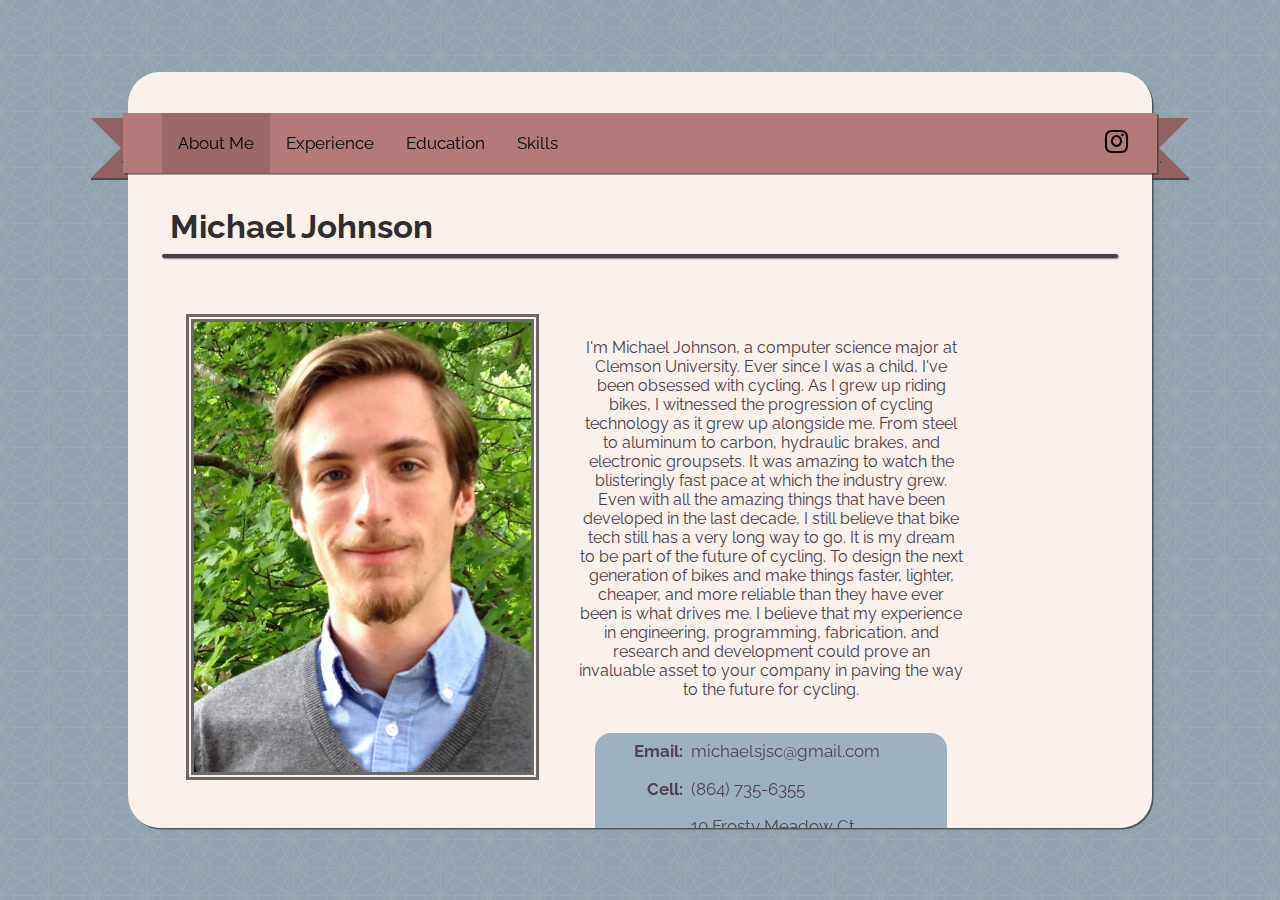
==== resume.html @ 5c2c33d6 "modified:   resume.html" ====
<!DOCTYPE html>
 <meta charset="UTF-8">
<!--
Kudos on being through. Nothing particularly interesting here though
<-->
<html>
  <head>
    <title>Velomaniac</title>
    <link rel="stylesheet" href="style.css">
    <link href="https://fonts.googleapis.com/css?family=Playfair+Display|Raleway" rel="stylesheet">
    <link rel="stylesheet" href="https://cdnjs.cloudflare.com/ajax/libs/font-awesome/4.7.0/css/font-awesome.min.css">
  </head>
<script type="text/javascript", language="javascript">
function openTab(evt, tabName) {
    var i, tabcontent, tablinks;
    tabcontent = document.getElementsByClassName("tabcontent");
    for (i = 0; i < tabcontent.length; i++) {
        tabcontent[i].style.display = "none";
    }
    tablinks = document.getElementsByClassName("tablinks");
    for (i = 0; i < tablinks.length; i++) {
        tablinks[i].className = tablinks[i].className.replace(" active", "");
    }
    document.getElementById(tabName).style.display = "block";
    evt.currentTarget.className += " active";
}
window.onload = function() {
  document.getElementById("About Me").style.display = "block";
  document.getElementById('defaultOpen').className += " active";
}
</script>
<body>
  <!-- Tab links -->
<div class="tab">
  <button class="tablinks" onclick="openTab(event, 'About Me')" id="defaultOpen">About Me</button>
  <button class="tablinks" onclick="openTab(event, 'Experience')">Experience</button>
  <button class="tablinks" onclick="openTab(event, 'Education')">Education</button>
  <button class="tablinks" onclick="openTab(event, 'Skills')">Skills</button>
  <a href="https://www.instagram.com/bichael_nonsense/" class="fa fa-instagram"></a>
</div>
<div id="ribbon_bg"></div>
<!-- Tab content -->
<div id="About Me" class="tabcontent">
  <h1>Michael Johnson</h1>
  <hr>
  <img id="biopic" src="biopic.jpg"></img>
  <pi id ="About_txt">I'm Michael Johnson, a computer science major at Clemson University. Ever since I was a child, I've been obsessed with cycling.  As I grew up riding bikes, I witnessed the progression of cycling technology as it grew up alongside me. From steel to aluminum to carbon, hydraulic brakes, and electronic groupsets. It was amazing to watch the blisteringly fast pace at which the industry grew.  Even with all the amazing things that have been developed in the last decade, I still believe that bike tech still has a very long way to go. It is my dream to be part of the future of cycling. To design the next generation of bikes and make things faster, lighter, cheaper, and more reliable than they have ever been is what drives me. I believe that my experience in engineering, programming, fabrication, and research and development could prove an invaluable asset to your company in paving the way to the future for cycling.</p>
<!--
  <p id="About_txt"> I am an undergraduate mechanical engineering student at Clemson University. I have experience in multiple engineering disciplines, including mechanical, electrical, and computer engineering. I enjoy solving difficult technical problems and learning new things along the way. Give me a task and I will find a way to complete it. I like to try new things and I won't stray away from doing something out of my comfort zone. In my free time, I love to spend time maintaining and riding bikes of all disciplines, programming, metalwork, and building small electronics. </p>
  -->
  <table id="About_info">
    <tr> <th>Email:</th> <td>michaelsjsc@gmail.com</td> </tr>
    <tr> <th>Cell:</th> <td>(864) 735-6355</td> </tr>
    <tr> <th>Address:</th> <td>10 Frosty Meadow Ct. Greenville SC</td> </tr>
  </table>
</div>

<div id="Experience" class="tabcontent">
  <h1>Experience</h1>
  <hr>
  <div id="job0" class="job">
    <h2>Pedal Chic</h2>
    <h3>Greenville SC, 2018</h3>
    <p> I worked for three months over the summer of 2018 as lead mechanic and salesperson at Pedal Chic Cycles. Utilizing and cultivating my passion and knowledge about cycling I helped customers find the right bike and worked with them to create a fun cycling experience through maintenance services, workshops, education services, and bike fitting.
</p>
<hr class="div-light">
</div>
  <div id="job1" class="job">
    <h2>CPR Cell Phone Repair</h2>
    <h3>Greenville SC, 2017</h3>
    <p>For the summer of '17 I held the position of assistant manager at CPR Phone Repair. Over this time, I gained extensive experience in customer relations and retail management in addition to learning various electronic diagnostic techniques and problem-solving skills.</p>
  </div>
  <hr class="div-light">
  <div id="job3" class="job">
  <h2>Additional Experience</h2>
  <div id="job2" class="job">
  <h2>FIRST Robotics Team 281</h2>
  <h3>Greenville, SC 2013-2017</h3>
  <p>I was on a FIRST robotics team for the duration of my high-school education. From my time on the team, I gained early in-depth experience in electrical and mechanical engineering, AutoCAD, SolidWorks, and several programming languages including C++ and Java. I also gained valuble experience in a leadership role as the head of electrical design.</p>
  <b>Accomplishments</b>
  <ul>
    <li>Four years of extensive experience in electrical and mechanical engineering, design, and manufacturing. During which I specialized in electrical systems.</li>
    <li>Two years in a leadership position as Electrical Capitan. As which I trained and lead up to ten other students in designing, constructing, and maintaining electrical systems for various robots</li>
    <li>Extensive training with various manufacturing and prototyping equipment; Including lathes, mills (Both CNC and manual), bandsaws, laser cutters, and 3D printers.</li>
  </ul>
  </div>
  <p>Over 200 hours of community service with various local organizations including the United Way, Upstate Forever, and the Greenville Humane Society.</p>
</div>
</div>
<div id="Education" class="tabcontent">
  <h1>Education</h1>
  <hr>
  <div id="school1" class="job">
    <h2>Clemson University - College of Engineering</h2>
    <h3>Clemson, SC 2017-2021</h3>
    <p>Currently a sophomore pursuing a bachelors in mechanical engineering. During my enrollment I have gained a great amount of experience in topics related to mechanical engineering including material science, physics, thermodynamics, fluid mechanics, mathematics, chemistry and more specific fields of study such as prosthetic design and automotive design.</p>
    <hr class="div-light">
  </div>
  <div id="school2" class="job">
    <h2>Greenville Technical Charter High School</h2>
    <h3>Greenville, SC 2013-2017</h3>
    <p>A charter high school run in collaboration with the Greenville Technical College. It was created to provide high school students with advanced accelerated learning programs through the enrollment in college courses alongside standard high school courses<br>Graduated with a final GPA of 3.89</p>
  </div>
  <hr class="div-light">
  <div id="school3" class="job">
    <h2>Greenville Technical College</h2>
    <h3>Greenville, SC 2013-2017</h3>
    <p>Early College Program - Transferred to Clemson University</p>
  </div>
</div>

<div id="Skills" class="tabcontent">
  <h1>Skills</h1>
  <hr>
  <div class="job" id="skill_list">
    <ul>
      <li>Proficency in several programming languages including pyhton, C, go, ruby, bash, javascript, css, less, html, zsh, C++, VisualBasic, and MatLab </li>
      <li>Concrete understanding in linux archetechiture and a passion for frontend interface design and customization</li>
      <li>Trained in AutoCAD and certified in SolidWorks</li>
      <li>Adept with countless programs including Microsoft Office, Virtualbox, Photoshop, and more. </li>
      <li>Certified in the Clemson University Machine Shop</li>
      <li>Over four years experience in building, fixing, and maintaining bicycles</li>
    </ul>
    <hr class="div-light">
    <h2> Misc. Accomplishments</h2>
    <ul>
      <li>Built a bicycle from scratch using carbon fiber and bamboo</li>
      <li>Built, configured, and sold custom desktop computers for two years in high school</li>
    </ul>
  </div>
  <!--
  <img src="bike.jpg" alt="" id="bike"></img>
-->
</div>

</body>
</html>
---- style.css ----
:root{
  /*This is where colours live, get you some*/
--text:#4a3c4a;
--bg:#8fa2ad;
--title:#2e2e2e;
--subtitle:#777777;
--body:#faf1ec;
--tab_hover:rgb(157, 104, 104);
--tab_sel:rgb(157, 104, 104);
--ribbon:rgb(180, 122, 122);
--shadow:rgba(60, 60, 60, 0.75);
--wallpaper:url('texture.png');
}

@keyframes fadeEffect {
    from {opacity: 0;}
    to {opacity: 1;}
}

html {
  background:var(--wallpaper) var(--bg);
  background-repeat: repeat;
  transition: all 1s;
  font-family: 'Raleway', sans-serif;
  margin: auto;
  padding: 0px;
  height: 100%;
  overflow-x: hidden;
}

body{
  text-align: center;
  background: var(--body);
  width: 80vw;
  height: 84vh;
  margin: 8vh auto 4vh auto;
  color:var(--text);
  text-decoration: none;
  border-radius: 2em;
  box-shadow: .1em .1em 0 var(--shadow);
  overflow-y: scroll;
  overflow-x: hidden;
}
body::-webkit-scrollbar {
  display: none;
}
.tab {
  position: absolute;
  width: 76.75vw;
  left: 9.625vw;
  top: 7.5vh;
  background: var(--ribbon);
  margin: 5vh auto 5vh auto;
  padding: 0 1vw 0 3vw;
  box-shadow: .1em .1em 0 var(--shadow);
}

.tab:before, .tab:after {
  content: '.';
  height: 0;
  width: 0;
  border-style: solid;
  border-width: 1.9em;
  position: absolute;
  top: 5px;
  display: block;
  z-index: -99;
  box-shadow: 0 .15em 0 var(--shadow);
}

.tab:before {
  left: -2em;
  border-right-width: 2em;
  border-color: var(--ribbon) var(--ribbon) var(--ribbon) transparent;
  filter: brightness(80%);
}

.tab:after {
  right: -2em;
  border-left-width: 2em;
  border-color: var(--ribbon) transparent var(--ribbon) var(--ribbon);
  filter: brightness(80%);
}

.tab button {
  background: none;
  float: left;
  border: none;
  outline: none;
  cursor: pointer;
  padding: 2.25vh 16px;
  transition: 0.3s;
  font-family: 'Raleway', sans-serif;
  font-size: 13pt;
}

.tab button:hover {
  background-color: var(--tab_hover);
  transition: .5s;
}

.tab button.active {
  background-color: var(--tab_hover);
}

.tabcontent {
  animation: fadeEffect .5s;
  display: none;
  padding: 15vh 2vw 5vh 2vw;
  z-index: -2;
}

h1 {
  font-family: 'Raleway', sans-serif;
  font-weight: 700;
  font-size: 25pt;
  color:var(--title);
  margin: auto auto 0.25em 0.5em;
  text-align: left;
}

h2 {
  font-family: 'Raleway', sans-serif;
  color: var(--subtitle);
  font-size: 18pt;
  margin: auto;
}

h3{
  color: var(--ribbon);
  font-size: 16pt;
  padding: none;
  margin: auto;
  font-family: 'Raleway', sans-serif;
  font-weight: 100;
}

#biopic {
  height: 50vh;
  width: auto;
  border: 0.5em double var(--shadow);
  float: left;
  margin: 3em 1em 1em 2em;
}
hr {
  margin: 0.5em;
  display: block;
  border: 0.125em solid var(--text);
  border-radius: 0.125em;
  box-shadow: 0.05em 0.05em 0.1em var(--shadow);
}
.div-light {
  margin: auto;
  display: block;
  width: 70vw;
  border: 0.05em dashed var(--shadow);
  border-radius: 0.125em;
  box-shadow: none;
}
p{
  font-size: 13pt;
  color: var(--text);
  text-align: justify;
  text-indent: 1em;
}
#About_txt {
  padding: 0.5em;
  display: block;
  width: 30vw;
  margin: 4em 1em 1em 1em;
  float: left;
  position: relative;
}
#About_info{
  display: inline-table;
  padding: 20px 20px 20px 20px;
  margin: 1em 1em 1em 1em;
  width: auto;
  border-collapse: collapse;
  float: left;
  position: relative;
  background: var(--bg);
  border-radius: 1em;
  filter: brightness(110%);
}
th {
  padding: 0.5em 0 0.5em 1em;
  margin: 0.25em;
  text-align: right;
  background: inherit;
  font-size: 13pt;
}
td {
  list-style-type: none;
  padding: 0.5em;
  margin: 0.25em;
  font-size: 13pt;
  text-align: left;
  background: inherit;
}
.job {
  text-align: left;
  display: block;
  margin: 1em auto 0 1em;
  padding: 0.5em;
}
#skill_list {
  font-size: 13pt;
  display: block;
  float: left;
  position: relative;
  margin: 1em;
  width: 40vw;
}
#skill_list > hr {
  width: 35vw;
  margin: 1.5em;
}
#bike{
  display: flex;
  justify-content:flex-end;
  align-items:center;
  position: relative;
  height: 45vh;
  border: 0.5em double var(--shadow);
  border-radius: 0.125em;
  width: auto;
  margin: auto;
  top: 5em;
}
.tab>.fa-instagram{
  float: right;
  text-decoration: none;
  font-size: 3vh;
  color: black;
  padding: 1.75vh 16px;
}
#ribbon_bg {
  width: 80vw;
  background: var(--body);
  position: absolute;
  height: 60px;
  top: 130px;
  z-index: -1;
}
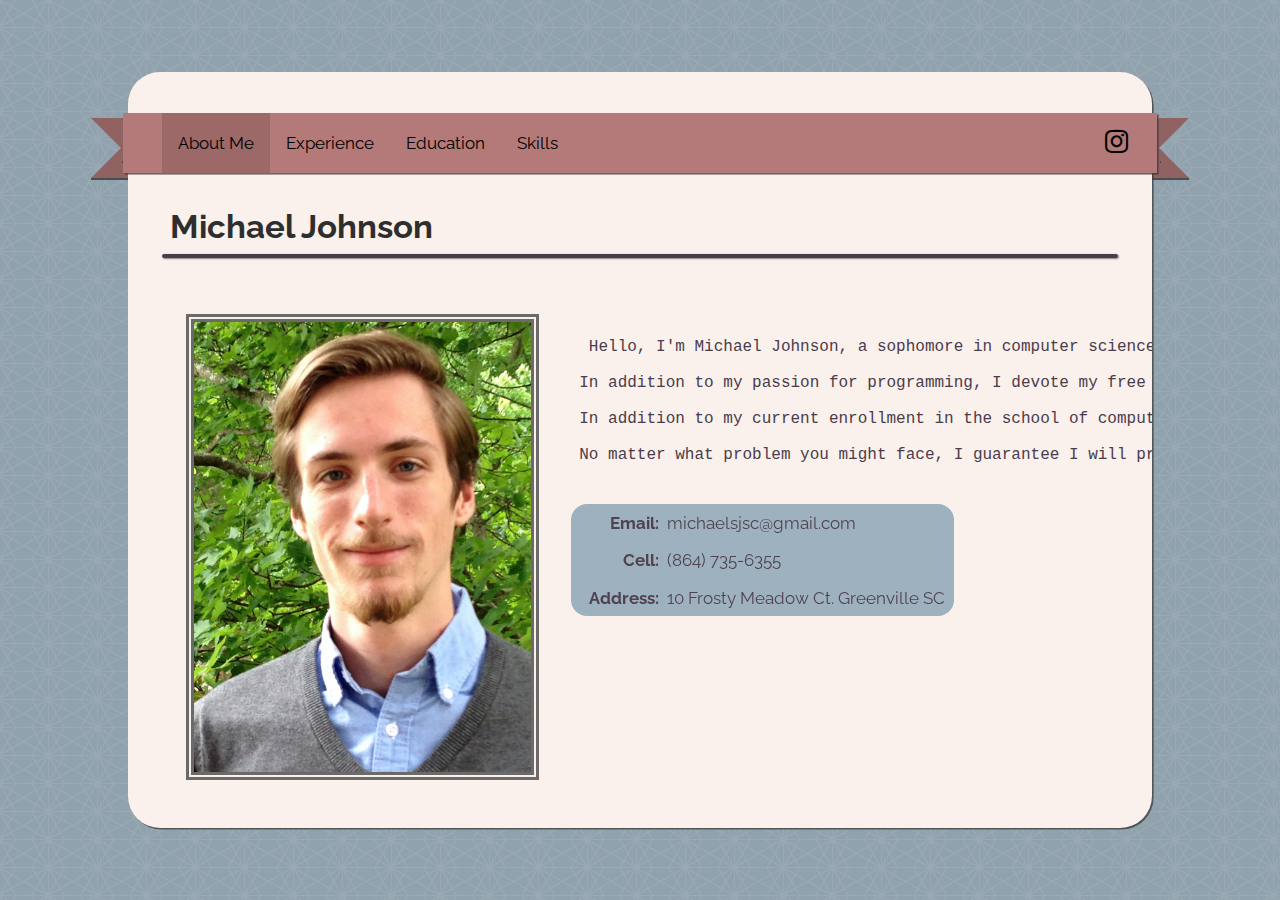
==== commit d1d28984: "Update resume.html" ====
--- a/resume.html
+++ b/resume.html
@@ -44,10 +44,19 @@
   <h1>Michael Johnson</h1>
   <hr>
   <img id="biopic" src="biopic.jpg"></img>
-  <pi id ="About_txt">I'm Michael Johnson, a computer science major at Clemson University. Ever since I was a child, I've been obsessed with cycling.  As I grew up riding bikes, I witnessed the progression of cycling technology as it grew up alongside me. From steel to aluminum to carbon, hydraulic brakes, and electronic groupsets. It was amazing to watch the blisteringly fast pace at which the industry grew.  Even with all the amazing things that have been developed in the last decade, I still believe that bike tech still has a very long way to go. It is my dream to be part of the future of cycling. To design the next generation of bikes and make things faster, lighter, cheaper, and more reliable than they have ever been is what drives me. I believe that my experience in engineering, programming, fabrication, and research and development could prove an invaluable asset to your company in paving the way to the future for cycling.</p>
+<!--  
+ <pi id ="About_txt">I'm Michael Johnson, a computer science major at Clemson University. Ever since I was a child, I've been obsessed with cycling.  As I grew up riding bikes, I witnessed the progression of cycling technology as it grew up alongside me. From steel to aluminum to carbon, hydraulic brakes, and electronic groupsets. It was amazing to watch the blisteringly fast pace at which the industry grew.  Even with all the amazing things that have been developed in the last decade, I still believe that bike tech still has a very long way to go. It is my dream to be part of the future of cycling. To design the next generation of bikes and make things faster, lighter, cheaper, and more reliable than they have ever been is what drives me. I believe that my experience in engineering, programming, fabrication, and research and development could prove an invaluable asset to your company in paving the way to the future for cycling.</p>
 <!--
   <p id="About_txt"> I am an undergraduate mechanical engineering student at Clemson University. I have experience in multiple engineering disciplines, including mechanical, electrical, and computer engineering. I enjoy solving difficult technical problems and learning new things along the way. Give me a task and I will find a way to complete it. I like to try new things and I won't stray away from doing something out of my comfort zone. In my free time, I love to spend time maintaining and riding bikes of all disciplines, programming, metalwork, and building small electronics. </p>
   -->
+ <pre id="About_txt"> Hello, I'm Michael Johnson, a sophomore in computer science at Clemson University. My love for problem-solving and efficiency drives me to create lightweight, streamlined, and intuitive programs to achieve all sorts of goals in both my day-to-day life and professional environment. Fluent in C, C++, JS, SH, Python, Go, VisualBasic, Matlab, CSS, and Html, I come equipped with the tools and resources to tackle any problem you can throw at me.
+
+In addition to my passion for programming, I devote my free time to competitive cycling. Through hard work, structured training, and perseverance, I have been able to compete at a national level in both collegiate and open fields in multiple disciplines. I apply my drive and dedication in cycling to all aspects of my life, especially work. If you present me with a problem to be solved or a goal to be achieved, I will put all my effort forth to not only meet your expectations, but to exceed. To learn, adapt, and overcome brings me great joy and thus I pride myself in being flexible in my thinking and multifaceted in my skill-set.
+
+In addition to my current enrollment in the school of computer science, I studied mechanical engineering for two years at Clemson. This provides me with valuable interdisciplinary skills and education that few other candidates might posses. Knowledge of machining processes, product development, physics, and thermodynamics give me a more concrete understanding of the limitations and possibilities one might encounter in a project. Do you need someone to build a prototype for a product or a test rig for some software? I have over three years of experience in a machine shop fabricating things using mills, lathes, cnc machines, laser cutters, 3-D printers, and various other fabrication processes. 
+
+No matter what problem you might face, I guarantee I will prove a valuable asset to your team.
+</pre>
   <table id="About_info">
     <tr> <th>Email:</th> <td>michaelsjsc@gmail.com</td> </tr>
     <tr> <th>Cell:</th> <td>(864) 735-6355</td> </tr>
@@ -93,7 +102,7 @@
   <div id="school1" class="job">
     <h2>Clemson University - College of Engineering</h2>
     <h3>Clemson, SC 2017-2021</h3>
-    <p>Currently a sophomore pursuing a bachelors in mechanical engineering. During my enrollment I have gained a great amount of experience in topics related to mechanical engineering including material science, physics, thermodynamics, fluid mechanics, mathematics, chemistry and more specific fields of study such as prosthetic design and automotive design.</p>
+    <p>Currently a sophomore pursuing a bachelors in Computer Science and a minor in Cybersecurity. Previously enrolled in the Clemson University Mechanical Engineering Department. During my enrollment I have gained a great amount of experience in topics related to mechanical engineering including material science, physics, thermodynamics, fluid mechanics, mathematics, chemistry and more specific fields of study such as prosthetic design and automotive design.</p>
     <hr class="div-light">
   </div>
   <div id="school2" class="job">
--- a/style.css
+++ b/style.css
@@ -171,6 +171,8 @@
   margin: 4em 1em 1em 1em;
   float: left;
   position: relative;
+  text-align: left;
+  font-size: 12pt;
 }
 #About_info{
   display: inline-table;
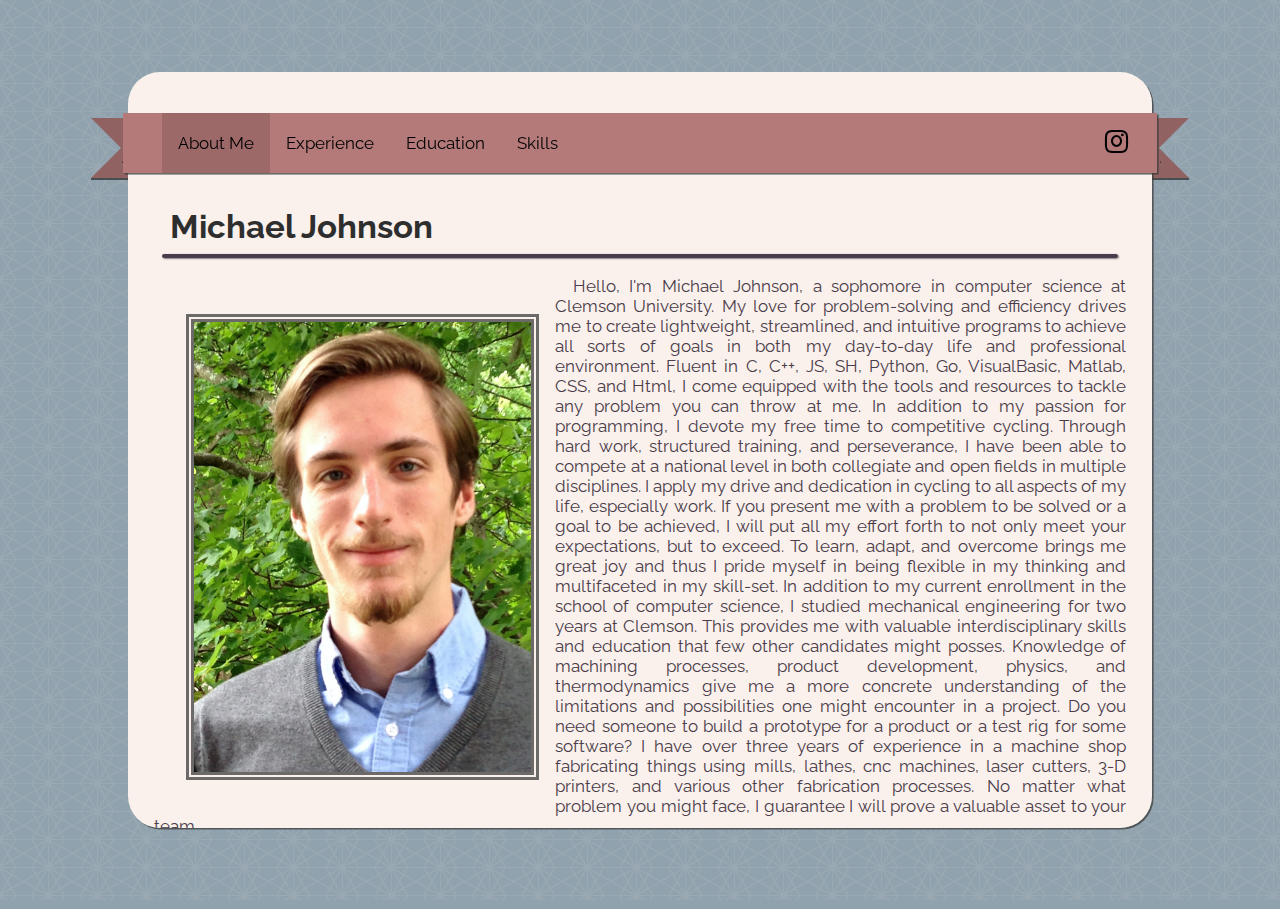
==== commit 57aea7cd: "Update resume.html" ====
--- a/resume.html
+++ b/resume.html
@@ -49,14 +49,14 @@
 <!--
   <p id="About_txt"> I am an undergraduate mechanical engineering student at Clemson University. I have experience in multiple engineering disciplines, including mechanical, electrical, and computer engineering. I enjoy solving difficult technical problems and learning new things along the way. Give me a task and I will find a way to complete it. I like to try new things and I won't stray away from doing something out of my comfort zone. In my free time, I love to spend time maintaining and riding bikes of all disciplines, programming, metalwork, and building small electronics. </p>
   -->
- <pre id="About_txt"> Hello, I'm Michael Johnson, a sophomore in computer science at Clemson University. My love for problem-solving and efficiency drives me to create lightweight, streamlined, and intuitive programs to achieve all sorts of goals in both my day-to-day life and professional environment. Fluent in C, C++, JS, SH, Python, Go, VisualBasic, Matlab, CSS, and Html, I come equipped with the tools and resources to tackle any problem you can throw at me.
+ <p d="About_txt"> Hello, I'm Michael Johnson, a sophomore in computer science at Clemson University. My love for problem-solving and efficiency drives me to create lightweight, streamlined, and intuitive programs to achieve all sorts of goals in both my day-to-day life and professional environment. Fluent in C, C++, JS, SH, Python, Go, VisualBasic, Matlab, CSS, and Html, I come equipped with the tools and resources to tackle any problem you can throw at me.
 
 In addition to my passion for programming, I devote my free time to competitive cycling. Through hard work, structured training, and perseverance, I have been able to compete at a national level in both collegiate and open fields in multiple disciplines. I apply my drive and dedication in cycling to all aspects of my life, especially work. If you present me with a problem to be solved or a goal to be achieved, I will put all my effort forth to not only meet your expectations, but to exceed. To learn, adapt, and overcome brings me great joy and thus I pride myself in being flexible in my thinking and multifaceted in my skill-set.
 
 In addition to my current enrollment in the school of computer science, I studied mechanical engineering for two years at Clemson. This provides me with valuable interdisciplinary skills and education that few other candidates might posses. Knowledge of machining processes, product development, physics, and thermodynamics give me a more concrete understanding of the limitations and possibilities one might encounter in a project. Do you need someone to build a prototype for a product or a test rig for some software? I have over three years of experience in a machine shop fabricating things using mills, lathes, cnc machines, laser cutters, 3-D printers, and various other fabrication processes. 
 
 No matter what problem you might face, I guarantee I will prove a valuable asset to your team.
-</pre>
+</p>
   <table id="About_info">
     <tr> <th>Email:</th> <td>michaelsjsc@gmail.com</td> </tr>
     <tr> <th>Cell:</th> <td>(864) 735-6355</td> </tr>
@@ -133,6 +133,7 @@
     <hr class="div-light">
     <h2> Misc. Accomplishments</h2>
     <ul>
+     <li>Current President of the Clemson University Cycling Club</li>
       <li>Built a bicycle from scratch using carbon fiber and bamboo</li>
       <li>Built, configured, and sold custom desktop computers for two years in high school</li>
     </ul>
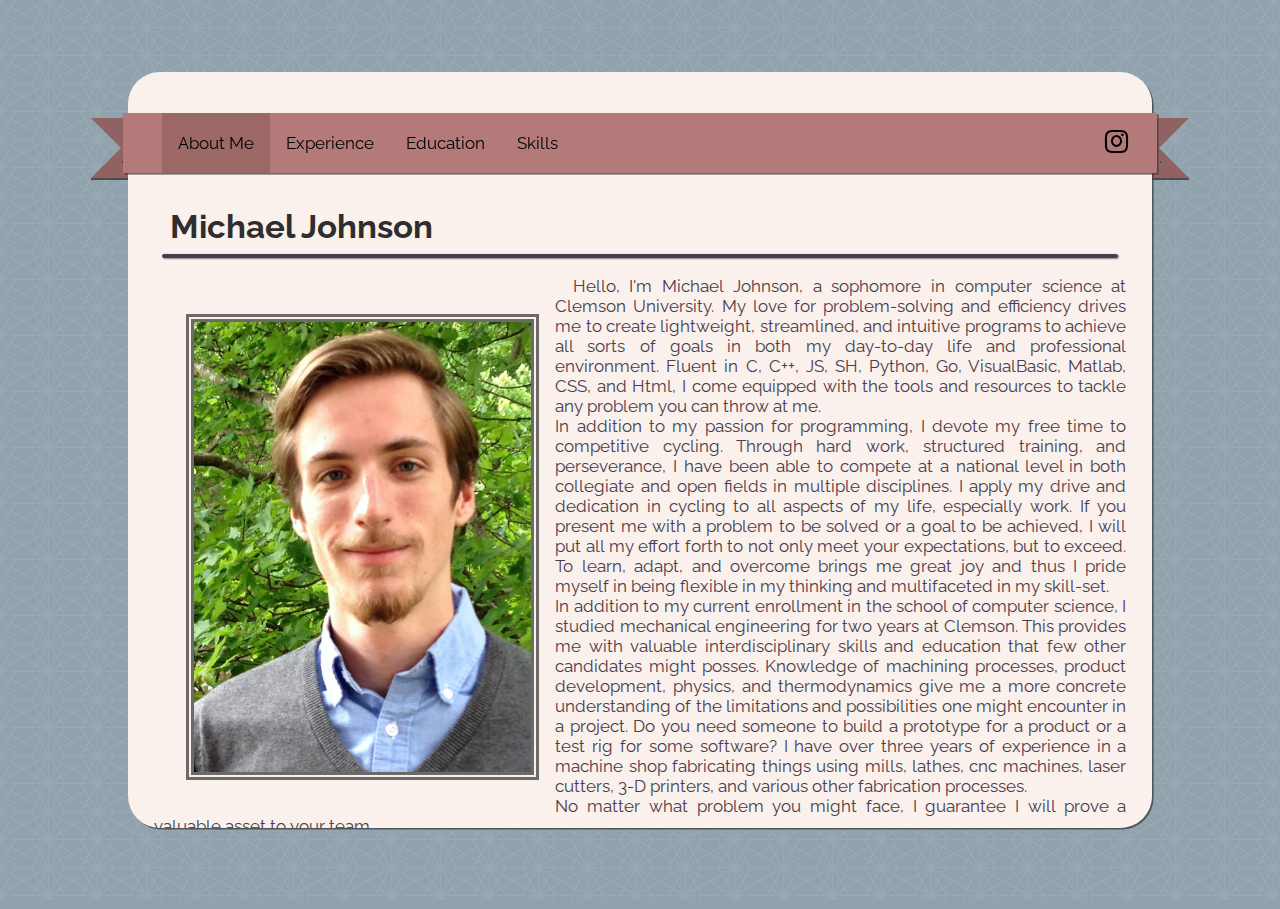
==== commit 87694042: "Update resume.html" ====
--- a/resume.html
+++ b/resume.html
@@ -49,12 +49,11 @@
 <!--
   <p id="About_txt"> I am an undergraduate mechanical engineering student at Clemson University. I have experience in multiple engineering disciplines, including mechanical, electrical, and computer engineering. I enjoy solving difficult technical problems and learning new things along the way. Give me a task and I will find a way to complete it. I like to try new things and I won't stray away from doing something out of my comfort zone. In my free time, I love to spend time maintaining and riding bikes of all disciplines, programming, metalwork, and building small electronics. </p>
   -->
- <p d="About_txt"> Hello, I'm Michael Johnson, a sophomore in computer science at Clemson University. My love for problem-solving and efficiency drives me to create lightweight, streamlined, and intuitive programs to achieve all sorts of goals in both my day-to-day life and professional environment. Fluent in C, C++, JS, SH, Python, Go, VisualBasic, Matlab, CSS, and Html, I come equipped with the tools and resources to tackle any problem you can throw at me.
-
+ <p d="About_txt">   Hello, I'm Michael Johnson, a sophomore in computer science at Clemson University. My love for problem-solving and efficiency drives me to create lightweight, streamlined, and intuitive programs to achieve all sorts of goals in both my day-to-day life and professional environment. Fluent in C, C++, JS, SH, Python, Go, VisualBasic, Matlab, CSS, and Html, I come equipped with the tools and resources to tackle any problem you can throw at me.</br>
 In addition to my passion for programming, I devote my free time to competitive cycling. Through hard work, structured training, and perseverance, I have been able to compete at a national level in both collegiate and open fields in multiple disciplines. I apply my drive and dedication in cycling to all aspects of my life, especially work. If you present me with a problem to be solved or a goal to be achieved, I will put all my effort forth to not only meet your expectations, but to exceed. To learn, adapt, and overcome brings me great joy and thus I pride myself in being flexible in my thinking and multifaceted in my skill-set.
-
+ </br>
 In addition to my current enrollment in the school of computer science, I studied mechanical engineering for two years at Clemson. This provides me with valuable interdisciplinary skills and education that few other candidates might posses. Knowledge of machining processes, product development, physics, and thermodynamics give me a more concrete understanding of the limitations and possibilities one might encounter in a project. Do you need someone to build a prototype for a product or a test rig for some software? I have over three years of experience in a machine shop fabricating things using mills, lathes, cnc machines, laser cutters, 3-D printers, and various other fabrication processes. 
-
+</br>
 No matter what problem you might face, I guarantee I will prove a valuable asset to your team.
 </p>
   <table id="About_info">
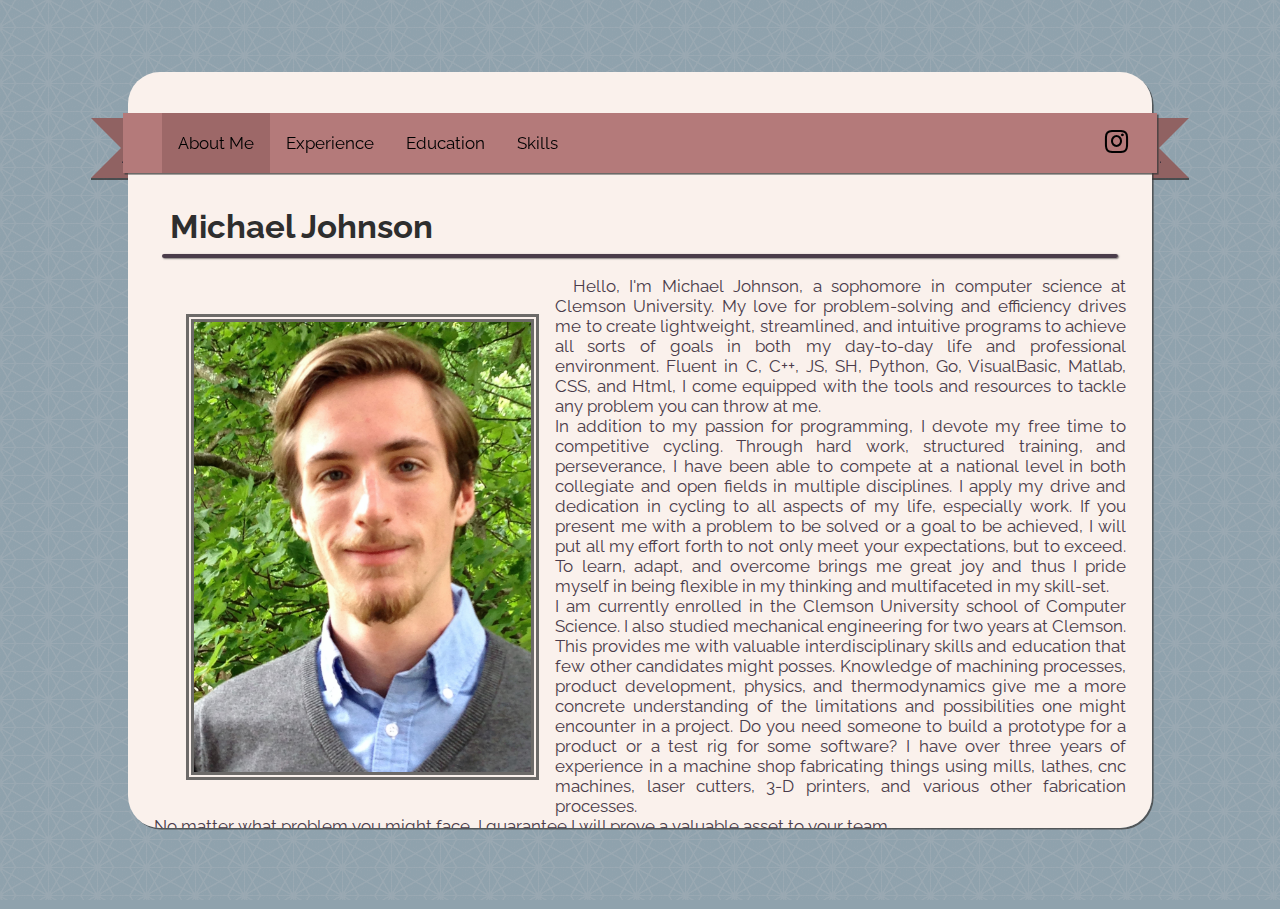
==== commit c3f6de50: "Update resume.html" ====
--- a/resume.html
+++ b/resume.html
@@ -50,11 +50,11 @@
   <p id="About_txt"> I am an undergraduate mechanical engineering student at Clemson University. I have experience in multiple engineering disciplines, including mechanical, electrical, and computer engineering. I enjoy solving difficult technical problems and learning new things along the way. Give me a task and I will find a way to complete it. I like to try new things and I won't stray away from doing something out of my comfort zone. In my free time, I love to spend time maintaining and riding bikes of all disciplines, programming, metalwork, and building small electronics. </p>
   -->
  <p d="About_txt">   Hello, I'm Michael Johnson, a sophomore in computer science at Clemson University. My love for problem-solving and efficiency drives me to create lightweight, streamlined, and intuitive programs to achieve all sorts of goals in both my day-to-day life and professional environment. Fluent in C, C++, JS, SH, Python, Go, VisualBasic, Matlab, CSS, and Html, I come equipped with the tools and resources to tackle any problem you can throw at me.</br>
-In addition to my passion for programming, I devote my free time to competitive cycling. Through hard work, structured training, and perseverance, I have been able to compete at a national level in both collegiate and open fields in multiple disciplines. I apply my drive and dedication in cycling to all aspects of my life, especially work. If you present me with a problem to be solved or a goal to be achieved, I will put all my effort forth to not only meet your expectations, but to exceed. To learn, adapt, and overcome brings me great joy and thus I pride myself in being flexible in my thinking and multifaceted in my skill-set.
+  In addition to my passion for programming, I devote my free time to competitive cycling. Through hard work, structured training, and perseverance, I have been able to compete at a national level in both collegiate and open fields in multiple disciplines. I apply my drive and dedication in cycling to all aspects of my life, especially work. If you present me with a problem to be solved or a goal to be achieved, I will put all my effort forth to not only meet your expectations, but to exceed. To learn, adapt, and overcome brings me great joy and thus I pride myself in being flexible in my thinking and multifaceted in my skill-set.
  </br>
-In addition to my current enrollment in the school of computer science, I studied mechanical engineering for two years at Clemson. This provides me with valuable interdisciplinary skills and education that few other candidates might posses. Knowledge of machining processes, product development, physics, and thermodynamics give me a more concrete understanding of the limitations and possibilities one might encounter in a project. Do you need someone to build a prototype for a product or a test rig for some software? I have over three years of experience in a machine shop fabricating things using mills, lathes, cnc machines, laser cutters, 3-D printers, and various other fabrication processes. 
+  I am currently enrolled in the Clemson University school of Computer Science. I also studied mechanical engineering for two years at Clemson. This provides me with valuable interdisciplinary skills and education that few other candidates might posses. Knowledge of machining processes, product development, physics, and thermodynamics give me a more concrete understanding of the limitations and possibilities one might encounter in a project. Do you need someone to build a prototype for a product or a test rig for some software? I have over three years of experience in a machine shop fabricating things using mills, lathes, cnc machines, laser cutters, 3-D printers, and various other fabrication processes. 
 </br>
-No matter what problem you might face, I guarantee I will prove a valuable asset to your team.
+  No matter what problem you might face, I guarantee I will prove a valuable asset to your team.
 </p>
   <table id="About_info">
     <tr> <th>Email:</th> <td>michaelsjsc@gmail.com</td> </tr>
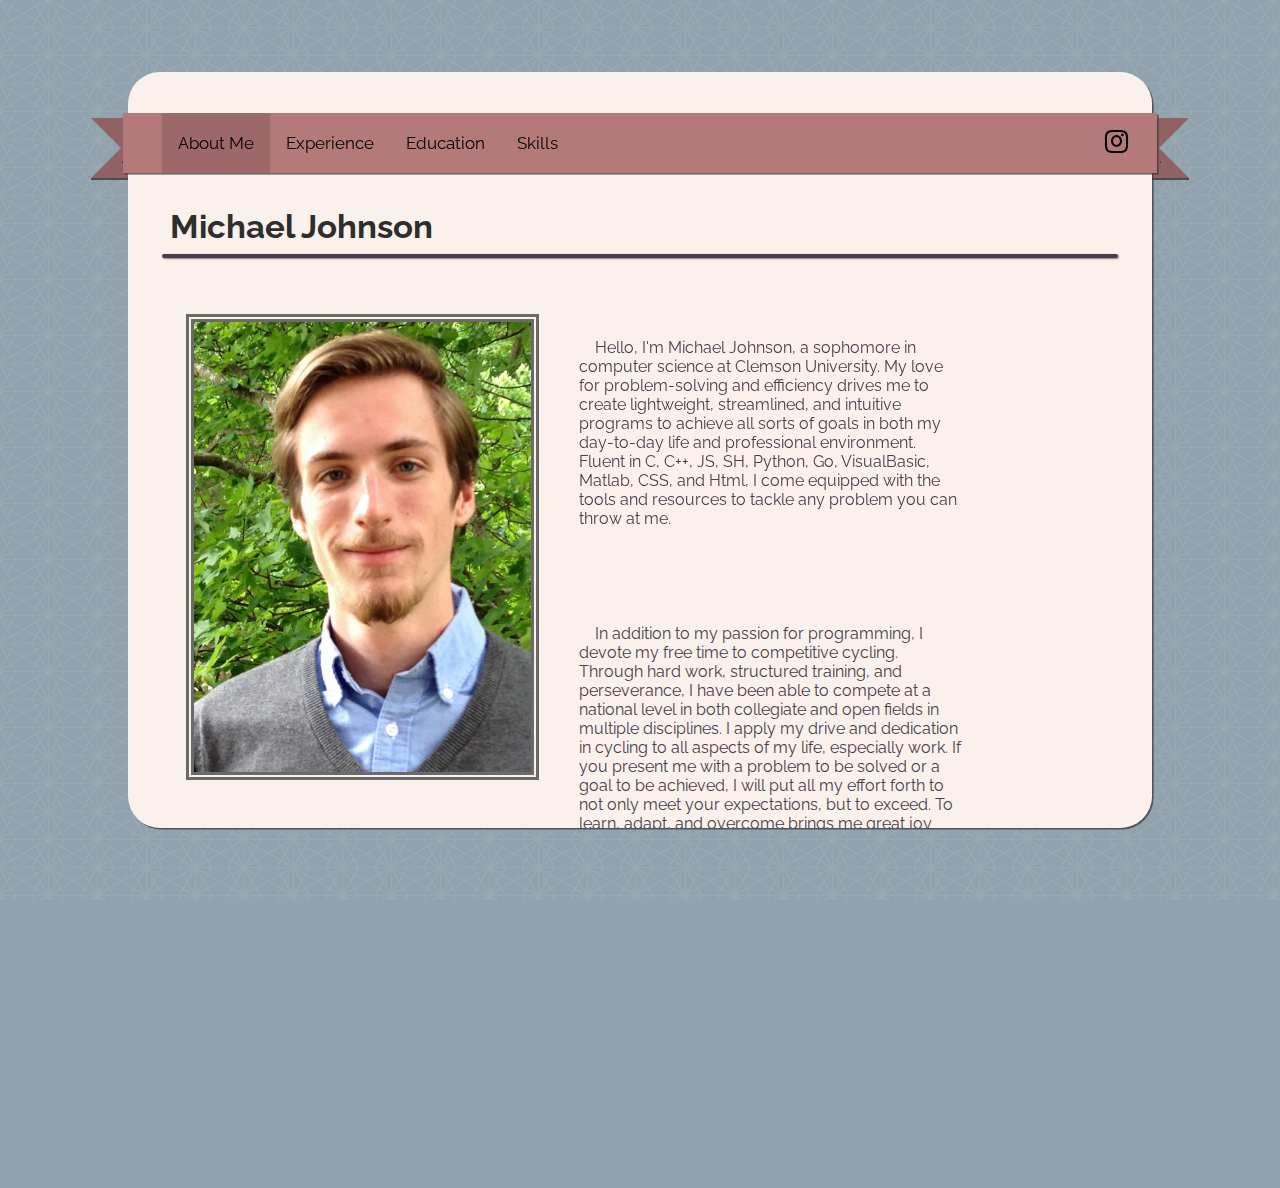
==== commit 6b6b600f: "Update resume.html" ====
--- a/resume.html
+++ b/resume.html
@@ -49,13 +49,10 @@
 <!--
   <p id="About_txt"> I am an undergraduate mechanical engineering student at Clemson University. I have experience in multiple engineering disciplines, including mechanical, electrical, and computer engineering. I enjoy solving difficult technical problems and learning new things along the way. Give me a task and I will find a way to complete it. I like to try new things and I won't stray away from doing something out of my comfort zone. In my free time, I love to spend time maintaining and riding bikes of all disciplines, programming, metalwork, and building small electronics. </p>
   -->
- <p d="About_txt">   Hello, I'm Michael Johnson, a sophomore in computer science at Clemson University. My love for problem-solving and efficiency drives me to create lightweight, streamlined, and intuitive programs to achieve all sorts of goals in both my day-to-day life and professional environment. Fluent in C, C++, JS, SH, Python, Go, VisualBasic, Matlab, CSS, and Html, I come equipped with the tools and resources to tackle any problem you can throw at me.</br>
-  In addition to my passion for programming, I devote my free time to competitive cycling. Through hard work, structured training, and perseverance, I have been able to compete at a national level in both collegiate and open fields in multiple disciplines. I apply my drive and dedication in cycling to all aspects of my life, especially work. If you present me with a problem to be solved or a goal to be achieved, I will put all my effort forth to not only meet your expectations, but to exceed. To learn, adapt, and overcome brings me great joy and thus I pride myself in being flexible in my thinking and multifaceted in my skill-set.
- </br>
-  I am currently enrolled in the Clemson University school of Computer Science. I also studied mechanical engineering for two years at Clemson. This provides me with valuable interdisciplinary skills and education that few other candidates might posses. Knowledge of machining processes, product development, physics, and thermodynamics give me a more concrete understanding of the limitations and possibilities one might encounter in a project. Do you need someone to build a prototype for a product or a test rig for some software? I have over three years of experience in a machine shop fabricating things using mills, lathes, cnc machines, laser cutters, 3-D printers, and various other fabrication processes. 
-</br>
-  No matter what problem you might face, I guarantee I will prove a valuable asset to your team.
-</p>
+ <p id="About_txt">   Hello, I'm Michael Johnson, a sophomore in computer science at Clemson University. My love for problem-solving and efficiency drives me to create lightweight, streamlined, and intuitive programs to achieve all sorts of goals in both my day-to-day life and professional environment. Fluent in C, C++, JS, SH, Python, Go, VisualBasic, Matlab, CSS, and Html, I come equipped with the tools and resources to tackle any problem you can throw at me.
+ </p><p id="About_txt">   In addition to my passion for programming, I devote my free time to competitive cycling. Through hard work, structured training, and perseverance, I have been able to compete at a national level in both collegiate and open fields in multiple disciplines. I apply my drive and dedication in cycling to all aspects of my life, especially work. If you present me with a problem to be solved or a goal to be achieved, I will put all my effort forth to not only meet your expectations, but to exceed. To learn, adapt, and overcome brings me great joy and thus I pride myself in being flexible in my thinking and multifaceted in my skill-set.
+ </p><p id="About_txt">   I am currently enrolled in the Clemson University school of Computer Science. I also studied mechanical engineering for two years at Clemson. This provides me with valuable interdisciplinary skills and education that few other candidates might posses. Knowledge of machining processes, product development, physics, and thermodynamics give me a more concrete understanding of the limitations and possibilities one might encounter in a project. Do you need someone to build a prototype for a product or a test rig for some software? I have over three years of experience in a machine shop fabricating things using mills, lathes, cnc machines, laser cutters, 3-D printers, and various other fabrication processes. 
+ </p><p id="About_txt">   No matter what problem you might face, I guarantee I will prove a valuable asset to your team.</p>
   <table id="About_info">
     <tr> <th>Email:</th> <td>michaelsjsc@gmail.com</td> </tr>
     <tr> <th>Cell:</th> <td>(864) 735-6355</td> </tr>
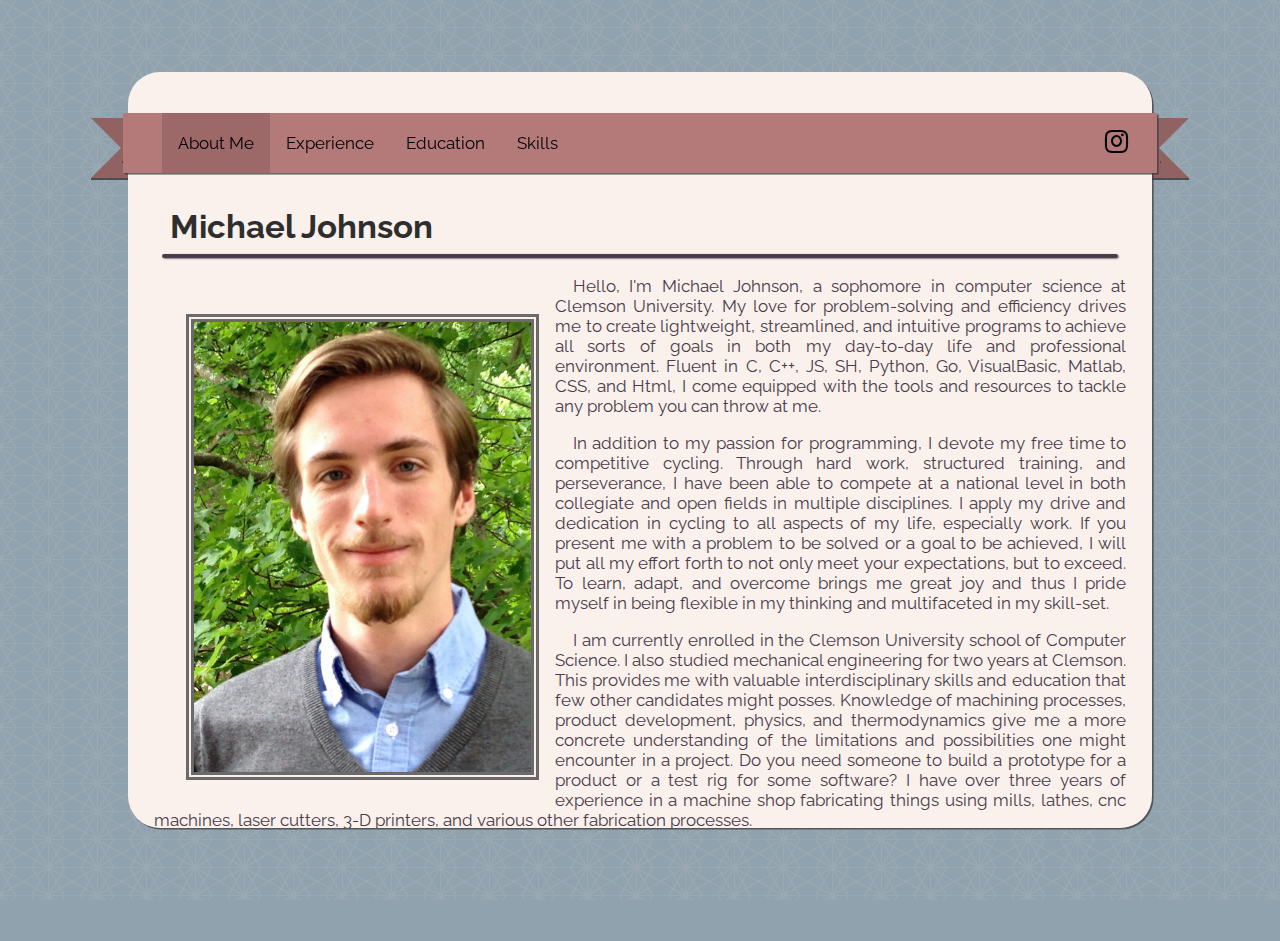
==== commit 4fc462da: "Update resume.html" ====
--- a/resume.html
+++ b/resume.html
@@ -49,10 +49,10 @@
 <!--
   <p id="About_txt"> I am an undergraduate mechanical engineering student at Clemson University. I have experience in multiple engineering disciplines, including mechanical, electrical, and computer engineering. I enjoy solving difficult technical problems and learning new things along the way. Give me a task and I will find a way to complete it. I like to try new things and I won't stray away from doing something out of my comfort zone. In my free time, I love to spend time maintaining and riding bikes of all disciplines, programming, metalwork, and building small electronics. </p>
   -->
- <p id="About_txt">   Hello, I'm Michael Johnson, a sophomore in computer science at Clemson University. My love for problem-solving and efficiency drives me to create lightweight, streamlined, and intuitive programs to achieve all sorts of goals in both my day-to-day life and professional environment. Fluent in C, C++, JS, SH, Python, Go, VisualBasic, Matlab, CSS, and Html, I come equipped with the tools and resources to tackle any problem you can throw at me.
- </p><p id="About_txt">   In addition to my passion for programming, I devote my free time to competitive cycling. Through hard work, structured training, and perseverance, I have been able to compete at a national level in both collegiate and open fields in multiple disciplines. I apply my drive and dedication in cycling to all aspects of my life, especially work. If you present me with a problem to be solved or a goal to be achieved, I will put all my effort forth to not only meet your expectations, but to exceed. To learn, adapt, and overcome brings me great joy and thus I pride myself in being flexible in my thinking and multifaceted in my skill-set.
- </p><p id="About_txt">   I am currently enrolled in the Clemson University school of Computer Science. I also studied mechanical engineering for two years at Clemson. This provides me with valuable interdisciplinary skills and education that few other candidates might posses. Knowledge of machining processes, product development, physics, and thermodynamics give me a more concrete understanding of the limitations and possibilities one might encounter in a project. Do you need someone to build a prototype for a product or a test rig for some software? I have over three years of experience in a machine shop fabricating things using mills, lathes, cnc machines, laser cutters, 3-D printers, and various other fabrication processes. 
- </p><p id="About_txt">   No matter what problem you might face, I guarantee I will prove a valuable asset to your team.</p>
+ <p>   Hello, I'm Michael Johnson, a sophomore in computer science at Clemson University. My love for problem-solving and efficiency drives me to create lightweight, streamlined, and intuitive programs to achieve all sorts of goals in both my day-to-day life and professional environment. Fluent in C, C++, JS, SH, Python, Go, VisualBasic, Matlab, CSS, and Html, I come equipped with the tools and resources to tackle any problem you can throw at me.
+ </p><p>   In addition to my passion for programming, I devote my free time to competitive cycling. Through hard work, structured training, and perseverance, I have been able to compete at a national level in both collegiate and open fields in multiple disciplines. I apply my drive and dedication in cycling to all aspects of my life, especially work. If you present me with a problem to be solved or a goal to be achieved, I will put all my effort forth to not only meet your expectations, but to exceed. To learn, adapt, and overcome brings me great joy and thus I pride myself in being flexible in my thinking and multifaceted in my skill-set.
+ </p><p>   I am currently enrolled in the Clemson University school of Computer Science. I also studied mechanical engineering for two years at Clemson. This provides me with valuable interdisciplinary skills and education that few other candidates might posses. Knowledge of machining processes, product development, physics, and thermodynamics give me a more concrete understanding of the limitations and possibilities one might encounter in a project. Do you need someone to build a prototype for a product or a test rig for some software? I have over three years of experience in a machine shop fabricating things using mills, lathes, cnc machines, laser cutters, 3-D printers, and various other fabrication processes. 
+ </p><p>   No matter what problem you might face, I guarantee I will prove a valuable asset to your team.</p>
   <table id="About_info">
     <tr> <th>Email:</th> <td>michaelsjsc@gmail.com</td> </tr>
     <tr> <th>Cell:</th> <td>(864) 735-6355</td> </tr>
